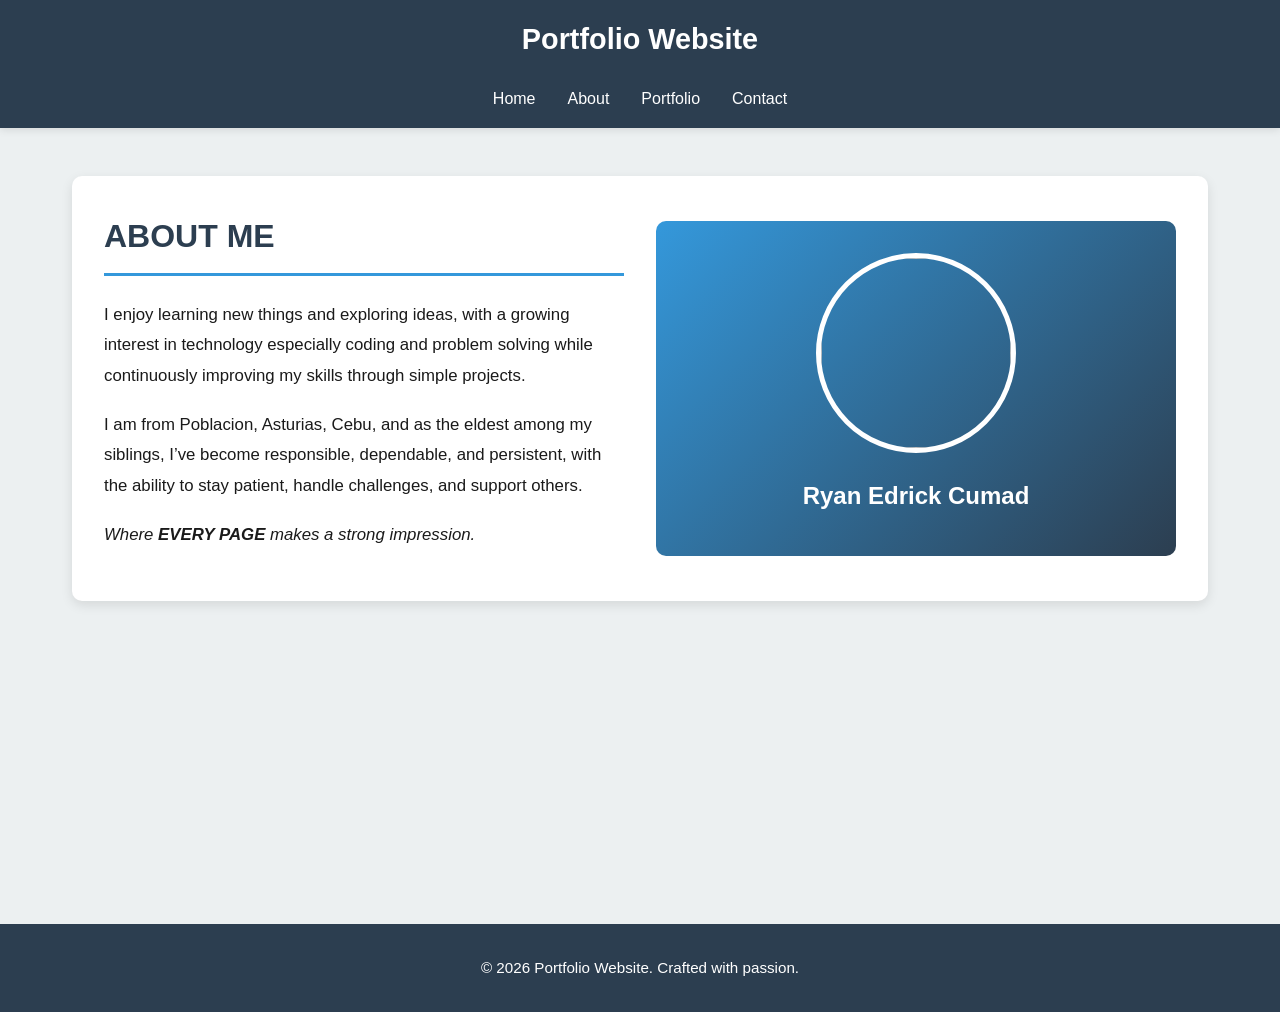
==== about.html @ 16f2ea3e "Add files via upload" ====
<!DOCTYPE html>
<html lang="en">
<head>
    <meta charset="UTF-8">
    <meta name="viewport" content="width=device-width, initial-scale=1.0">
    <title>About Portfolio Website</title>
    <link rel="stylesheet" href="style.css">
</head>
<body>
    <header>
        <nav>
            <h1>Portfolio Website</h1>
            <button class="nav-toggle" aria-label="Toggle navigation">☰</button>
            <ul>
                <li><a href="index.html">Home</a></li>
                <li><a href="about.html">About</a></li>
                <li><a href="portfolio.html">Portfolio</a></li>
                <li><a href="contact.html">Contact</a></li>
            </ul>
        </nav>
    </header>

    <main>
        <section>
            <div class="about-container">
                <div class="about-row">
                    <div class="about-text">
                        <h2>ABOUT ME</h2>
                        <p>I enjoy learning new things and exploring ideas, with a growing interest in technology especially coding and problem solving while continuously improving my skills through simple projects.</p>
                        <p>I am from Poblacion, Asturias, Cebu, and as the eldest among my siblings, I’ve become responsible, dependable, and persistent, with the ability to stay patient, handle challenges, and support others.</p>
                        <p><em>Where <b>EVERY PAGE</b> makes a strong impression.</em></p>
                    </div>

                    <div class="about-card">
                        <div class="img-box">
                            <img src="images/ME.jpg">
                        </div>
                        <h3>Ryan Edrick Cumad</h3>
                    </div>
                </div>
            </div>
        </section>
    </main>
    <script src="script.js"></script>
    <footer>
        <p>&copy; 2026 Portfolio Website. Crafted with passion.</p>
    </footer>
</body>
</html>
---- style.css ----
:root {
  /* Palette 1 - Primary Colors */
  --primary: #2c3e50;
  --secondary: #3498db;
  --accent: #e74c3c;
  --light: #ecf0f1;
  --dark: #1a1a1a;

  /* Palette 2 - Complementary */
  --palette2-main: #34495e;
  --palette2-bright: #16a085;
  --palette2-warm: #f39c12;
  --palette2-soft: #bdc3c7;
  --palette2-text: #2c3e50;

  /* Palette 3 - Modern */
  --palette3-dark: #1e293b;
  --palette3-blue: #0f172a;
  --palette3-accent: #06b6d4;
  --palette3-light: #f1f5f9;
  --palette3-gray: #64748b;

  /* Palette 4 - Warm */
  --palette4-deep: #6b4423;
  --palette4-main: #d97706;
  --palette4-light: #fed7aa;
  --palette4-cream: #fef3c7;
  --palette4-text: #78350f;

  /* Palette 5 - Cool & Fresh */
  --palette5-navy: #0c3c54;
  --palette5-teal: #20a39e;
  --palette5-mint: #95d5b2;
  --palette5-light: #e8f5f0;
  --palette5-gray: #6c757d;
}

* {
  margin: 0;
  padding: 0;
  box-sizing: border-box;
}

html {
  scroll-behavior: smooth;
}

body {
  font-family: 'Segoe UI', Tahoma, Geneva, Verdana, sans-serif;
  line-height: 1.6;
  color: var(--dark);
  background-color: var(--light);
}

/* ================================
   HEADER & NAVIGATION
   ================================ */
header {
  background-color: var(--primary);
  color: white;
  padding: 1rem 0;
  box-shadow: 0 2px 8px rgba(0, 0, 0, 0.1);
  position: sticky;
  top: 0;
  z-index: 100;
}

header h1 {
  font-size: 1.8rem;
  margin-bottom: 0.5rem;
  text-align: center;
}

nav {
  display: flex;
  flex-direction: column;
  justify-content: center;
  align-items: center;
  padding: 0 2rem;
  gap: 1rem;
}

nav ul {
  display: flex;
  list-style: none;
  gap: 2rem;
  justify-content: center;
}

nav a {
  color: white;
  text-decoration: none;
  font-weight: 500;
  transition: color 0.3s ease;
  font-size: 1rem;
}

nav a:hover {
  color: var(--secondary);
}

.nav-toggle {
  display: none;
  background: none;
  border: none;
  color: white;
  font-size: 1.5rem;
  cursor: pointer;
}

/* Mobile Navigation */
@media (max-width: 768px) {
  nav {
    flex-direction: column;
    padding: 1rem;
  }

  nav ul {
    flex-direction: column;
    gap: 0.5rem;
    width: 100%;
    display: none;
  }

  nav ul.active {
    display: flex;
  }

  .nav-toggle {
    display: block;
  }

  nav a {
    padding: 0.5rem 0;
  }
}

/* ================================
   MAIN CONTENT
   ================================ */
main {
  max-width: 1200px;
  margin: 3rem auto;
  padding: 0 2rem;
  min-height: calc(100vh - 200px);
}
/* linear-gradient(135deg, #667eea 0%, #764ba2 100%) */
.hero {
    background: linear-gradient(135deg, var(--secondary) 0%, var(--primary) 100%);
    color: #fff;
    padding: 6rem 2rem;
    border-radius: 15px;
    text-align: center;
    margin-bottom: 3rem;
    box-shadow: 0 10px 40px rgba(102, 126, 234, 0.4);
    animation: slideUp 0.8s ease-out;
}

.hero-btn {
    display: inline-block;
    padding: 1rem 2.5rem;
    background: #fff;
    color: #667eea;
    text-decoration: none;
    border-radius: 50px;
    font-weight: 600;
    transition: all 0.3s ease;
    box-shadow: 0 4px 15px rgba(0,0,0,0.2);
}

#home {
    display: block;
}

h1 {
  font-size: 2.5rem;
  margin-bottom: 1rem;
  color: white;
}

h2 {
  font-size: 2rem;
  margin-bottom: 1.5rem;
  color: var(--primary);
  border-bottom: 3px solid var(--secondary);
  padding-bottom: 0.5rem;
}

h3 {
  font-size: 1.5rem;
  margin-bottom: 0.5rem;
  color: var(--secondary);
}

p {
  margin-bottom: 1rem;
  font-size: 1rem;
}

/* ================================
   CONTAINERS & SECTIONS
   ================================ */
section {
  margin-bottom: 3rem;
}

.about-container,
.portfolio-container,
.contact-container {
  background-color: white;
  border-radius: 10px;
  padding: 2rem;
  box-shadow: 0 4px 12px rgba(0, 0, 0, 0.1);
}

.about-row,
.portfolio-row,
.contact-row {
  display: grid;
  grid-template-columns: 1fr 1fr;
  gap: 2rem;
  align-items: center;
}

/* ================================
   ABOUT PAGE STYLES
   ================================ */
.about-text {
  line-height: 1.8;
}

.about-text p {
  margin-bottom: 1.2rem;
  font-size: 1.05rem;
}

.about-card {
  text-align: center;
  padding: 2rem;
  background: linear-gradient(135deg, var(--secondary) 0%, var(--primary) 100%);
  border-radius: 10px;
  color: white;
}

.about-card .img-box {
  width: 200px;
  height: 200px;
  margin: 0 auto 1.5rem;
  border-radius: 50%;
  overflow: hidden;
  border: 5px solid white;
}

.about-card img {
  width: 100%;
  height: 100%;
  object-fit: cover;
}

.about-card h3 {
  color: white;
  font-size: 1.5rem;
}

/* ================================
   CONTACT PAGE STYLES
   ================================ */
.contact-form {
  display: flex;
  flex-direction: column;
  gap: 1rem;
}

.contact-form input,
.contact-form textarea {
  padding: 0.75rem;
  border: 2px solid var(--light);
  border-radius: 5px;
  font-family: inherit;
  font-size: 1rem;
  transition: border-color 0.3s ease;
}

.contact-form input:focus,
.contact-form textarea:focus {
  outline: none;
  border-color: var(--secondary);
}

.send-btn {
  background-color: var(--secondary);
  color: white;
  padding: 0.75rem 1.5rem;
  border: none;
  border-radius: 5px;
  font-size: 1rem;
  font-weight: 600;
  cursor: pointer;
  transition: background-color 0.3s ease;
}

.send-btn:hover {
  background-color: var(--accent);
}

.social-links {
  display: flex;
  gap: 1rem;
  margin-bottom: 1.5rem;
}

.social-btn {
  display: inline-block;
  background-color: var(--secondary);
  color: white;
  padding: 0.75rem 1.5rem;
  border-radius: 5px;
  text-decoration: none;
  transition: background-color 0.3s ease;
  font-weight: 500;
}

.social-btn:hover {
  background-color: var(--accent);
}

.map-wrapper {
  margin-top: 1.5rem;
  border-radius: 8px;
  overflow: hidden;
}

.map-wrapper iframe {
  width: 100%;
  height: 300px;
}

/* ================================
   PORTFOLIO PAGE STYLES
   ================================ */
.portfolio-grid {
  display: grid;
  grid-template-columns: repeat(auto-fit, minmax(250px, 1fr));
  gap: 2rem;
  margin-top: 2rem;
}

.portfolio-card {
  background: white;
  border-radius: 10px;
  overflow: hidden;
  box-shadow: 0 4px 12px rgba(0, 0, 0, 0.1);
  transition: transform 0.3s ease, box-shadow 0.3s ease;
}

.portfolio-card:hover {
  transform: translateY(-5px);
  box-shadow: 0 8px 20px rgba(0, 0, 0, 0.15);
}

.portfolio-card-img {
  width: 100%;
  height: 200px;
  background: linear-gradient(135deg, var(--secondary) 0%, var(--primary) 100%);
  display: flex;
  align-items: center;
  justify-content: center;
  color: white;
  font-size: 3rem;
}

.portfolio-card-content {
  padding: 1.5rem;
}

.portfolio-card-content h3 {
  margin-bottom: 0.5rem;
}

.portfolio-card-content p {
  font-size: 0.95rem;
  color: var(--palette2-text);
  margin-bottom: 1rem;
}

.portfolio-card-btn {
  display: inline-block;
  background-color: var(--secondary);
  color: white;
  padding: 0.5rem 1rem;
  border-radius: 5px;
  text-decoration: none;
  font-size: 0.9rem;
  transition: background-color 0.3s ease;
}

.portfolio-card-btn:hover {
  background-color: var(--accent);
}

/* ================================
   BUTTONS & LINKS
   ================================ */
button {
  font-weight: 600;
  cursor: pointer;
  transition: all 0.3s ease;
}

a {
  color: var(--secondary);
  transition: color 0.3s ease;
}

a:hover {
  color: var(--accent);
}

/* ================================
   FOOTER
   ================================ */
footer {
  background-color: var(--primary);
  color: white;
  text-align: center;
  padding: 2rem;
  margin-top: 3rem;
}

footer p {
  margin: 0;
  font-size: 0.95rem;
}

/* ================================
   RESPONSIVE DESIGN
   ================================ */
@media (max-width: 768px) {
  h1 {
    font-size: 1.8rem;
  }

  h2 {
    font-size: 1.5rem;
  }

  main {
    padding: 0 1rem;
    margin: 2rem auto;
  }

  .about-row,
  .contact-row {
    grid-template-columns: 1fr;
    gap: 1.5rem;
  }

  .about-card .img-box {
    width: 150px;
    height: 150px;
  }

  .map-wrapper iframe {
    height: 250px;
  }

  nav {
    padding: 0 1rem;
  }

  nav ul {
    gap: 1rem;
  }

  nav a {
    font-size: 0.9rem;
  }

  .social-links {
    flex-direction: column;
  }

  .social-btn {
    width: 100%;
    text-align: center;
  }

  .portfolio-grid {
    grid-template-columns: 1fr;
  }
}

@media (max-width: 480px) {
  h1 {
    font-size: 1.5rem;
  }

  h2 {
    font-size: 1.2rem;
  }

  main {
    padding: 0 0.5rem;
  }

  .about-container,
  .portfolio-container,
  .contact-container {
    padding: 1rem;
  }

  nav {
    padding: 0.5rem;
  }

  nav h1 {
    font-size: 1.3rem;
    margin-bottom: 0.3rem;
  }

  .contact-form input,
  .contact-form textarea {
    padding: 0.6rem;
  }
  
}
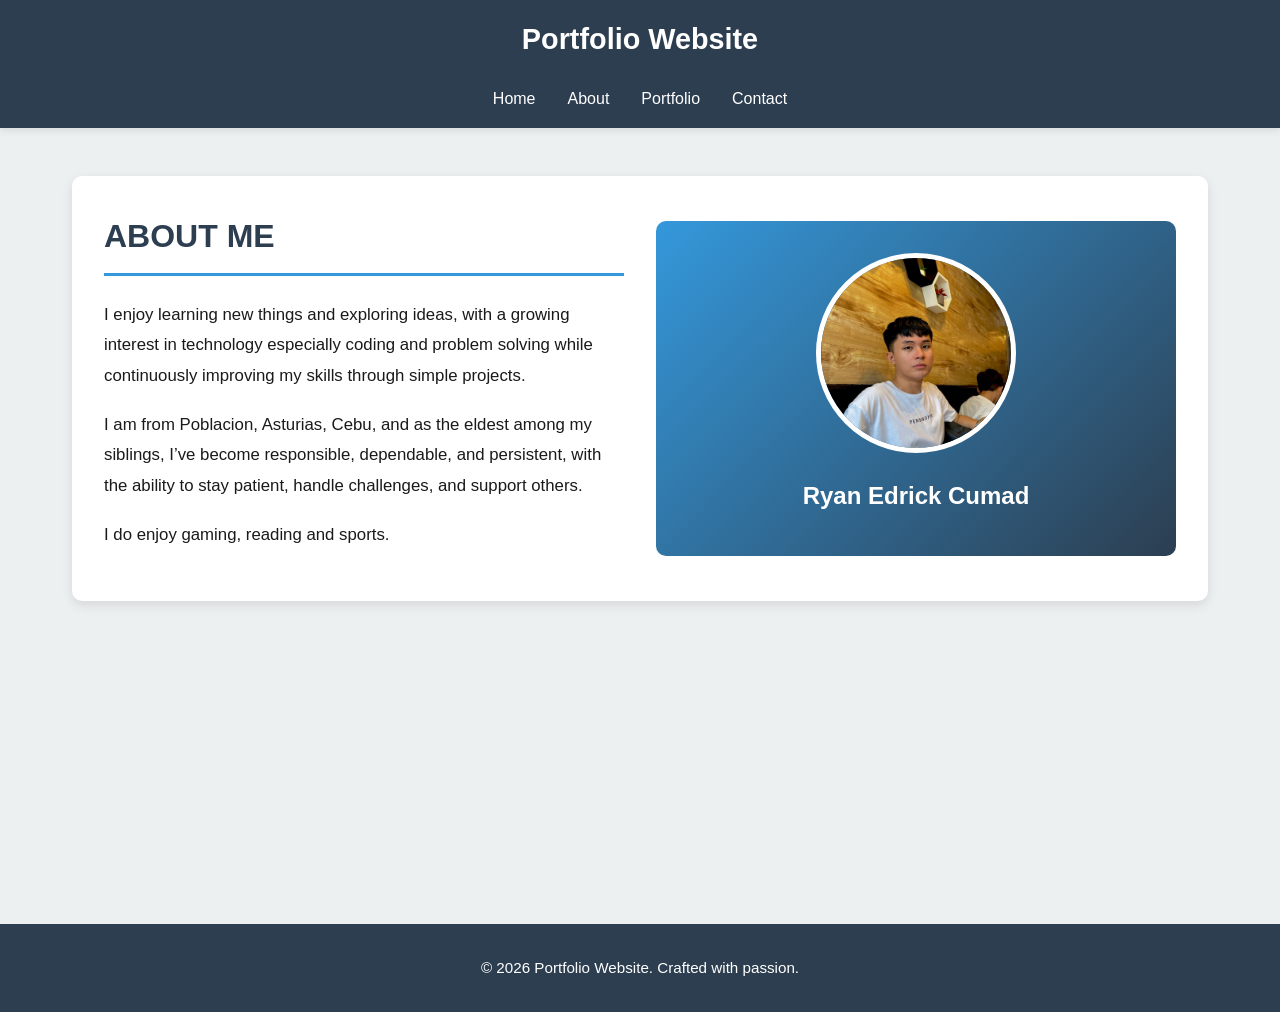
==== commit cd6a4ac3: "Update about.html" ====
--- a/about.html
+++ b/about.html
@@ -28,7 +28,7 @@
                         <h2>ABOUT ME</h2>
                         <p>I enjoy learning new things and exploring ideas, with a growing interest in technology especially coding and problem solving while continuously improving my skills through simple projects.</p>
                         <p>I am from Poblacion, Asturias, Cebu, and as the eldest among my siblings, I’ve become responsible, dependable, and persistent, with the ability to stay patient, handle challenges, and support others.</p>
-                        <p><em>Where <b>EVERY PAGE</b> makes a strong impression.</em></p>
+                        <p>I do enjoy gaming, reading and sports.</p>
                     </div>
 
                     <div class="about-card">
@@ -46,4 +46,4 @@
         <p>&copy; 2026 Portfolio Website. Crafted with passion.</p>
     </footer>
 </body>
-</html>+</html>
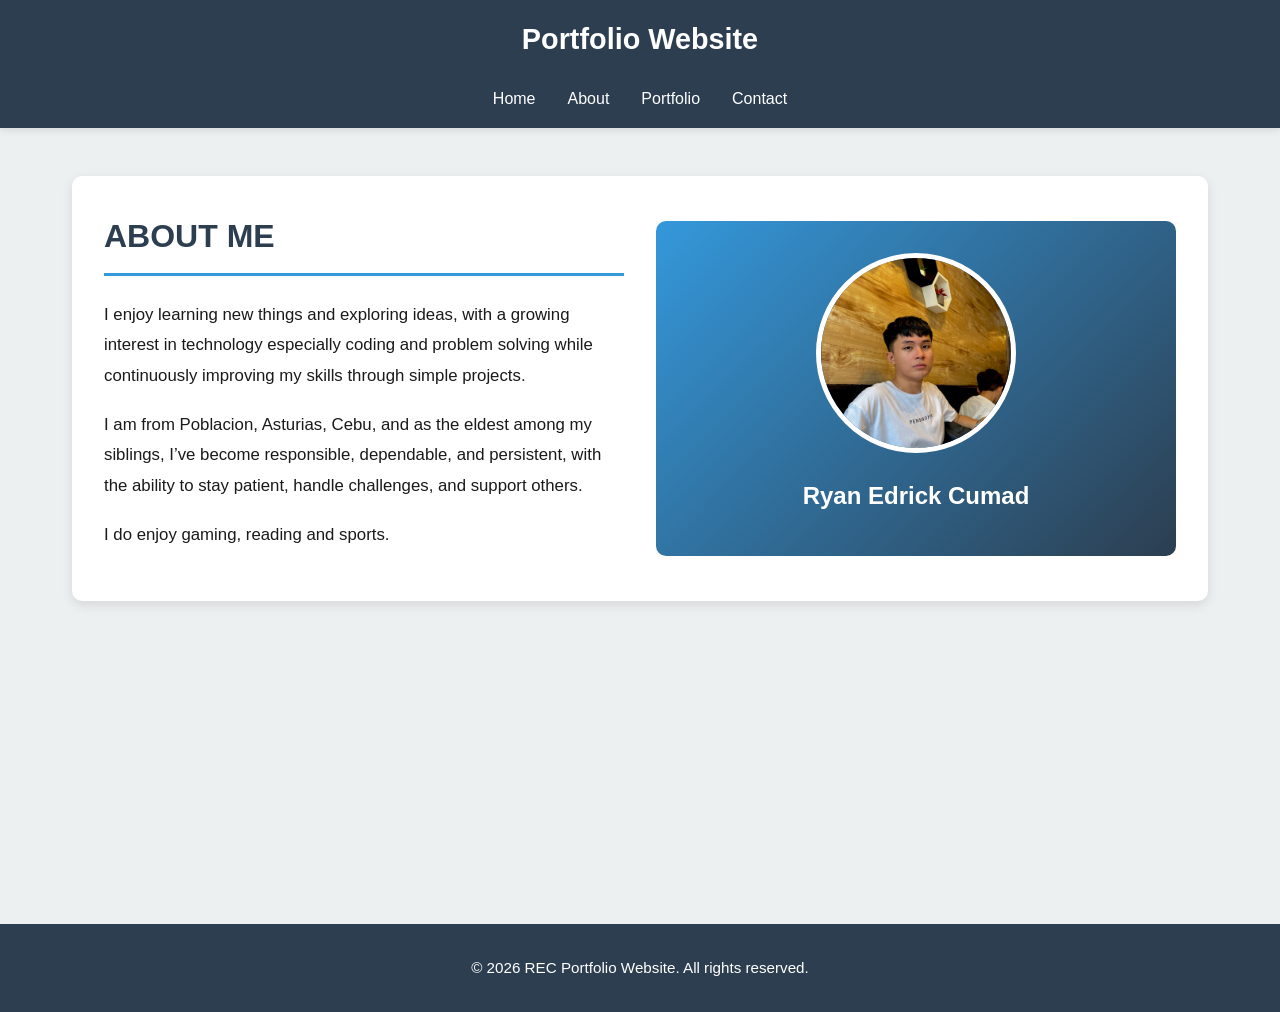
==== commit 9898fe56: "Update about.html" ====
--- a/about.html
+++ b/about.html
@@ -43,7 +43,7 @@
     </main>
     <script src="script.js"></script>
     <footer>
-        <p>&copy; 2026 Portfolio Website. Crafted with passion.</p>
+        <p>&copy; 2026 REC Portfolio Website. All rights reserved.</p>
     </footer>
 </body>
 </html>
